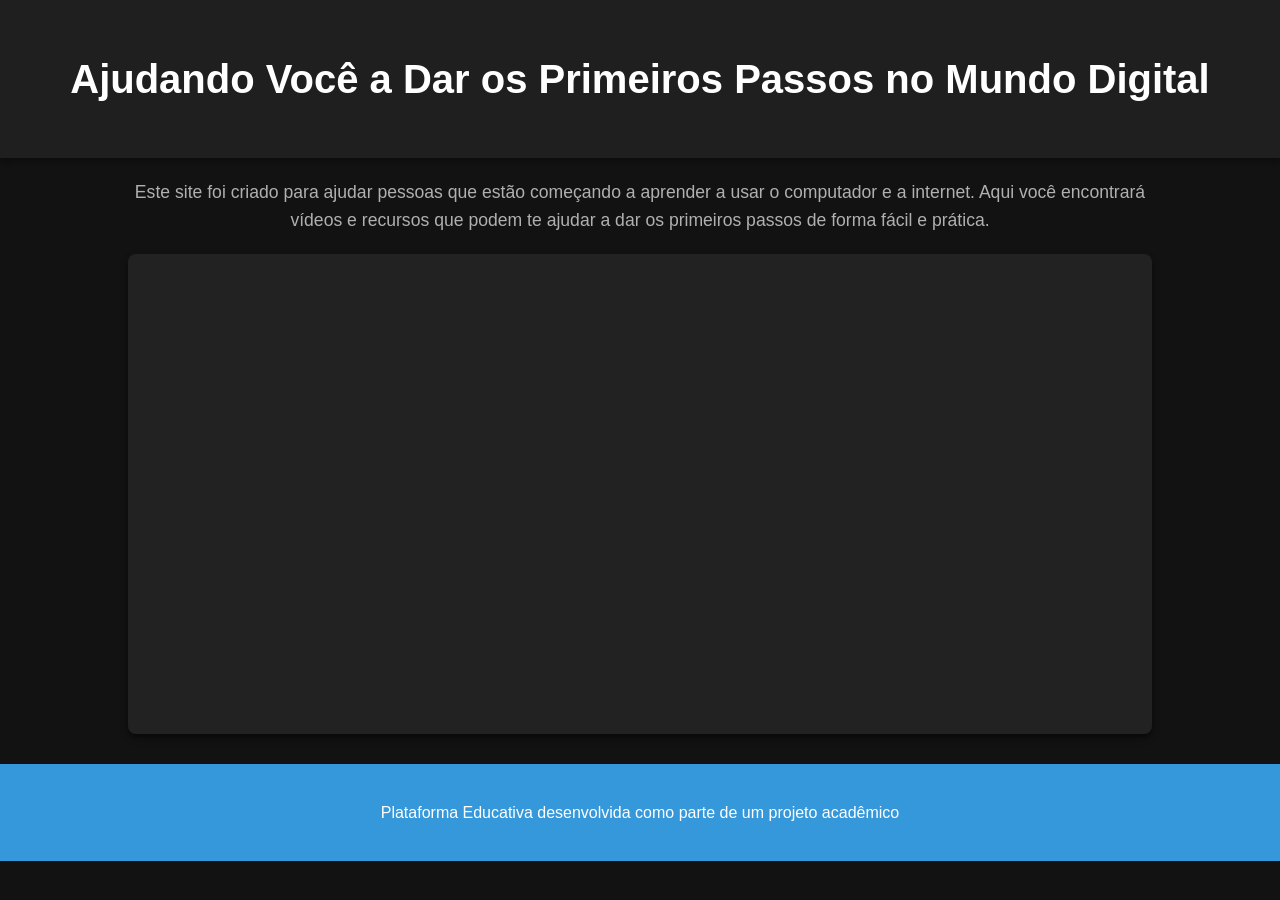
==== index.html @ 96f85a99 "Add files via upload" ====
<!DOCTYPE html>
<html lang="pt-br">
<head>
    <meta charset="UTF-8">
    <meta name="viewport" content="width=device-width, initial-scale=1.0">
    <title>Ajudando Você a Dar os Primeiros Passos no Mundo Digital</title>
    <link rel="stylesheet" href="styles.css">
</head>
<body>
    <header>
        <h1>Ajudando Você a Dar os Primeiros Passos no Mundo Digital</h1>
    </header>

    <div class="content">
        <div class="info">
            Este site foi criado para ajudar pessoas que estão começando a aprender a usar o computador e a internet. Aqui você encontrará vídeos e recursos que podem te ajudar a dar os primeiros passos de forma fácil e prática.
        </div>

        <div class="video-container">
            <!-- Playlist do YouTube -->
            <iframe width="100%" height="450" src="https://www.youtube.com/embed/videoseries?list=PLLxuMgPheaZrhbU-3qQs3CsaBXRq-pfEE" frameborder="0" allow="accelerometer; autoplay; clipboard-write; encrypted-media; gyroscope; picture-in-picture" allowfullscreen></iframe>
        </div>
    </div>

    <div class="footer">
        <p>Plataforma Educativa desenvolvida como parte de um projeto acadêmico</p>
    </div>

    <script src="script.js"></script>
</body>
</html>
---- styles.css ----
body {
  font-family: Arial, sans-serif;
  background-color: #121212;
  color: #e0e0e0;
  margin: 0;
  padding: 0;
  line-height: 1.6;
}

header {
  background-color: #1f1f1f;
  color: white;
  padding: 20px 0;
  text-align: center;
  box-shadow: 0px 4px 6px rgba(0, 0, 0, 0.3);
}

h1 {
  font-size: 2.5em;
}

.content {
  max-width: 80%;
  margin: 20px auto;
  text-align: center;
}

.info {
  margin-bottom: 20px;
  font-size: 1.1em;
  color: #b0b0b0;
}

.video-container {
  margin: 20px 0;
  text-align: center;
  background-color: #222;
  box-shadow: 0px 4px 6px rgba(0, 0, 0, 0.5);
  padding: 15px;
  border-radius: 8px;
}

.video-container iframe {
  width: 100%;
  max-width: 800px;
  height: 450px;
  margin: 0 auto;
  display: block;
  border-radius: 8px;
}

.separator {
  display: none;
}

.footer {
  background-color: #3498db;
  color: white;
  padding: 20px 0;
  text-align: center;
  width: 100%;
  margin-top: 30px;
}
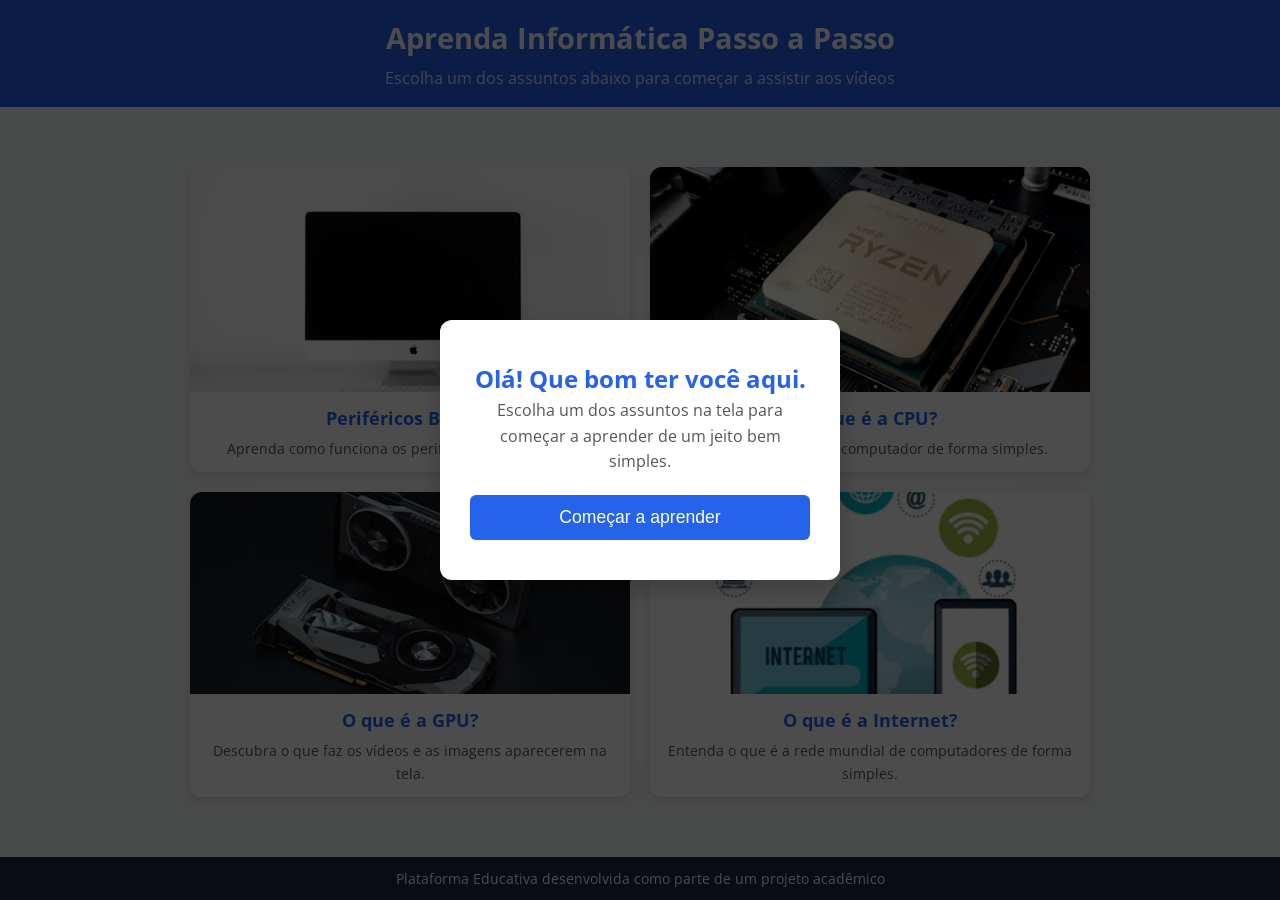
==== commit 43acfd2c: "Add files via upload" ====
--- a/index.html
+++ b/index.html
@@ -3,29 +3,77 @@
 <head>
     <meta charset="UTF-8">
     <meta name="viewport" content="width=device-width, initial-scale=1.0">
-    <title>Ajudando Você a Dar os Primeiros Passos no Mundo Digital</title>
+    <title>Primeiros Passos no Mundo Digital - Início</title>
+    <link href="https://fonts.googleapis.com/css2?family=Open+Sans:wght@400;600;700&display=swap" rel="stylesheet">
     <link rel="stylesheet" href="styles.css">
 </head>
 <body>
+
     <header>
-        <h1>Ajudando Você a Dar os Primeiros Passos no Mundo Digital</h1>
+        <h1>Aprenda Informática Passo a Passo</h1>
+        <p>Escolha um dos assuntos abaixo para começar a assistir aos vídeos</p>
     </header>
 
-    <div class="content">
-        <div class="info">
-            Este site foi criado para ajudar pessoas que estão começando a aprender a usar o computador e a internet. Aqui você encontrará vídeos e recursos que podem te ajudar a dar os primeiros passos de forma fácil e prática.
+    <main class="content">
+        
+        <div class="grid-modulos">
+
+            <a href="pages/perifericos.html" class="card-modulo">
+                <div class="card-imagem">
+                    <img src="images/perifericos.jpg" alt="Ilustração de Mouse e Teclado">
+                </div>
+                <div class="card-texto">
+                    <h3>Periféricos Básicos</h3>
+                    <p>Aprenda como funciona os periféricos do computador.</p>
+                </div>
+            </a>
+
+            <a href="pages/cpu.html" class="card-modulo">
+                <div class="card-imagem">
+                    <img src="images/cpu.jpg" alt="Processador de Computador">
+                </div>
+                <div class="card-texto">
+                    <h3>O que é a CPU?</h3>
+                    <p>Entenda o cérebro do computador de forma simples.</p>
+                </div>
+            </a>
+
+            <a href="pages/gpu.html" class="card-modulo">
+                <div class="card-imagem">
+                    <img src="images/gpu.jpg" alt="Ilustração de uma Placa de Vídeo">
+                </div>
+                <div class="card-texto">
+                    <h3>O que é a GPU?</h3>
+                    <p>Descubra o que faz os vídeos e as imagens aparecerem na tela.</p>
+                </div>
+            </a>
+
+            <a href="pages/internet.html" class="card-modulo">
+                <div class="card-imagem">
+                    <img src="images/internet.png" alt="Ilustração da Internet">
+                </div>
+                <div class="card-texto">
+                    <h3>O que é a Internet?</h3>
+                    <p>Entenda o que é a rede mundial de computadores de forma simples.</p>
+                </div>
+            </a>
+
         </div>
 
-        <div class="video-container">
-            <!-- Playlist do YouTube -->
-            <iframe width="100%" height="450" src="https://www.youtube.com/embed/videoseries?list=PLLxuMgPheaZrhbU-3qQs3CsaBXRq-pfEE" frameborder="0" allow="accelerometer; autoplay; clipboard-write; encrypted-media; gyroscope; picture-in-picture" allowfullscreen></iframe>
+    </main>
+
+    <footer class="footer">
+        <p>Plataforma Educativa desenvolvida como parte de um projeto acadêmico</p>
+    </footer>
+
+<div id="welcomeModal" class="modal">
+        <div class="modal-content">
+            <h2>Olá! Que bom ter você aqui.</h2>
+            <p>Escolha um dos assuntos na tela para começar a aprender de um jeito bem simples.</p>
+            <button id="closeModalBtn">Começar a aprender</button>
         </div>
-    </div>
-
-    <div class="footer">
-        <p>Plataforma Educativa desenvolvida como parte de um projeto acadêmico</p>
     </div>
 
     <script src="script.js"></script>
 </body>
-</html>
+</html>
--- a/styles.css
+++ b/styles.css
@@ -1,63 +1,251 @@
+/* config gerais */
+* {
+    box-sizing: border-box;
+    margin: 0;
+    padding: 0;
+}
+
 body {
-  font-family: Arial, sans-serif;
-  background-color: #121212;
-  color: #e0e0e0;
-  margin: 0;
-  padding: 0;
-  line-height: 1.6;
-}
-
+    font-family: 'Open Sans', Arial, sans-serif;
+    background-color: #f4f7f6; /* Fundo cinzento claro e confortável */
+    color: #333333;
+    margin: 0;
+    padding: 0;
+    line-height: 1.6;
+    display: flex;
+    flex-direction: column;
+    height: 100vh;    /* Fixa a altura na escala do ecrã */
+    overflow: hidden; /* Remove a barra de rolagem na página inicial */
+}
+
+/* elementos partilhados (header e footer) */
 header {
-  background-color: #1f1f1f;
-  color: white;
-  padding: 20px 0;
-  text-align: center;
-  box-shadow: 0px 4px 6px rgba(0, 0, 0, 0.3);
-}
-
-h1 {
-  font-size: 2.5em;
-}
-
+    background-color: #2563eb; /* Azul sólido principal */
+    color: white;
+    padding: 15px 20px;
+    text-align: center;
+    flex-shrink: 0; /* Impede o cabeçalho de ser esmagado */
+}
+
+header h1 {
+    font-size: 1.8rem;
+    margin-bottom: 5px;
+}
+
+header p {
+    font-size: 1rem;
+    color: #e0e7ff;
+}
+
+.footer {
+    background-color: #1e293b; /* Azul escuro elegante */
+    color: white;
+    padding: 10px 0;
+    text-align: center;
+    font-size: 0.9rem;
+    flex-shrink: 0; /* Impede o rodapé de ser esmagado */
+}
+
+/* estrutura da página index.html */
 .content {
-  max-width: 80%;
-  margin: 20px auto;
-  text-align: center;
-}
-
+    flex-grow: 1; /* Ocupa o espaço restante entre o header e o footer */
+    display: flex;
+    justify-content: center;
+    align-items: center; /* Centraliza a grelha no meio do ecrã */
+    padding: 20px;
+}
+
+/* inicial dos vídeos da grelha 2x2 */
+.grid-modulos {
+    display: grid;
+    grid-template-columns: 1fr 1fr;
+    grid-template-rows: 1fr 1fr;
+    gap: 20px;
+    width: 100%;
+    max-width: 900px;
+    height: 100%;
+    max-height: 70vh;
+}
+
+/* os cards clicáveis */
+.card-modulo {
+    background-color: white;
+    border-radius: 12px;
+    text-decoration: none;
+    color: #333333;
+    display: flex;
+    flex-direction: column;
+    overflow: hidden;
+    box-shadow: 0 4px 8px rgba(0, 0, 0, 0.1);
+    transition: transform 0.2s;
+}
+
+.card-modulo:hover {
+    transform: scale(1.03); /* Efeito sutil ao passar o rato */
+}
+
+.card-imagem {
+    flex-grow: 1;
+    overflow: hidden;
+}
+
+.card-imagem img {
+    width: 100%;
+    height: 100%;
+    object-fit: cover; /* Ajusta a imagem sem a distorcer */
+}
+
+.card-texto {
+    padding: 12px;
+    text-align: center;
+    flex-shrink: 0;
+    background-color: white;
+}
+
+.card-texto h3 {
+    font-size: 1.1rem;
+    color: #2563eb;
+    margin-bottom: 5px;
+}
+
+.card-texto p {
+    font-size: 0.9rem;
+    color: #555555;
+}
+
+/* regras pras páginas internas */
+
+/* libera a rolagem apenas nas páginas de vídeo e empurra o rodapé para baixo */
+body.pagina-interna {
+    min-height: 100vh;
+    height: auto;
+    overflow: auto;
+}
+
+/* quebra o alinhamento centralizado da grelha e organiza em formato de lista (vertical) */
+body.pagina-interna .content {
+    display: block; 
+    width: 90%;
+    max-width: 800px;
+    margin: 40px auto;
+}
+
+/* botão de voltar */
+.botoes-acao {
+    text-align: left;
+    margin-bottom: 20px;
+}
+
+.btn-voltar {
+    display: inline-block;
+    background-color: #1e293b;
+    color: #ffffff;
+    padding: 10px 20px;
+    text-decoration: none;
+    border-radius: 8px;
+    font-weight: 600;
+    transition: background-color 0.2s;
+}
+
+.btn-voltar:hover {
+    background-color: #334155;
+}
+
+/* caixa de texto informativo */
 .info {
-  margin-bottom: 20px;
-  font-size: 1.1em;
-  color: #b0b0b0;
-}
-
+    background-color: #ffffff;
+    padding: 20px;
+    border-radius: 8px;
+    margin-bottom: 30px;
+    border: 1px solid #e0e0e0;
+    text-align: left;
+}
+
+.info p {
+    font-size: 1.1rem;
+    color: #555555;
+    margin: 0;
+}
+
+/* bloco do vídeo */
 .video-container {
-  margin: 20px 0;
-  text-align: center;
-  background-color: #222;
-  box-shadow: 0px 4px 6px rgba(0, 0, 0, 0.5);
-  padding: 15px;
-  border-radius: 8px;
+    background-color: #ffffff;
+    padding: 15px;
+    border-radius: 10px;
+    box-shadow: 0 4px 8px rgba(0, 0, 0, 0.1);
+    margin-bottom: 40px;
 }
 
 .video-container iframe {
-  width: 100%;
-  max-width: 800px;
-  height: 450px;
-  margin: 0 auto;
-  display: block;
-  border-radius: 8px;
-}
-
-.separator {
-  display: none;
-}
-
-.footer {
-  background-color: #3498db;
-  color: white;
-  padding: 20px 0;
-  text-align: center;
-  width: 100%;
-  margin-top: 30px;
-}
+    width: 100%;
+    aspect-ratio: 16 / 9; /* Mantém o formato padrão do YouTube */
+    height: auto;
+    border: none;
+    border-radius: 8px;
+    display: block;
+}
+
+/* adaptação para celular */
+@media (max-width: 600px) {
+    body {
+        height: auto;
+        overflow: auto;
+    }
+
+    .grid-modulos {
+        grid-template-columns: 1fr;
+        grid-template-rows: auto;
+        max-height: none;
+    }
+
+    header h1 {
+        font-size: 1.5rem;
+    }
+}
+
+/* modal de boas vindas ao site */
+.modal {
+    display: none;
+    position: fixed;
+    top: 0; left: 0; width: 100%; height: 100%;
+    background-color: rgba(0, 0, 0, 0.7);
+    justify-content: center;
+    align-items: center;
+    z-index: 1000;
+}
+
+.modal-content {
+    background-color: #ffffff;
+    padding: 40px 30px;
+    border-radius: 12px;
+    text-align: center;
+    max-width: 400px;
+    width: 90%;
+    box-shadow: 0 10px 25px rgba(0,0,0,0.2);
+}
+
+.modal-content h2 {
+    color: #2563eb;
+    margin-top: 0;
+}
+
+.modal-content p {
+    color: #555555;
+    margin-bottom: 20px;
+}
+
+.modal-content button {
+    background-color: #2563eb;
+    color: #ffffff;
+    border: none;
+    padding: 12px 24px;
+    font-size: 1.1rem;
+    border-radius: 6px;
+    cursor: pointer;
+    width: 100%;
+    transition: background-color 0.2s;
+}
+
+.modal-content button:hover {
+    background-color: #1d4ed8;
+}
